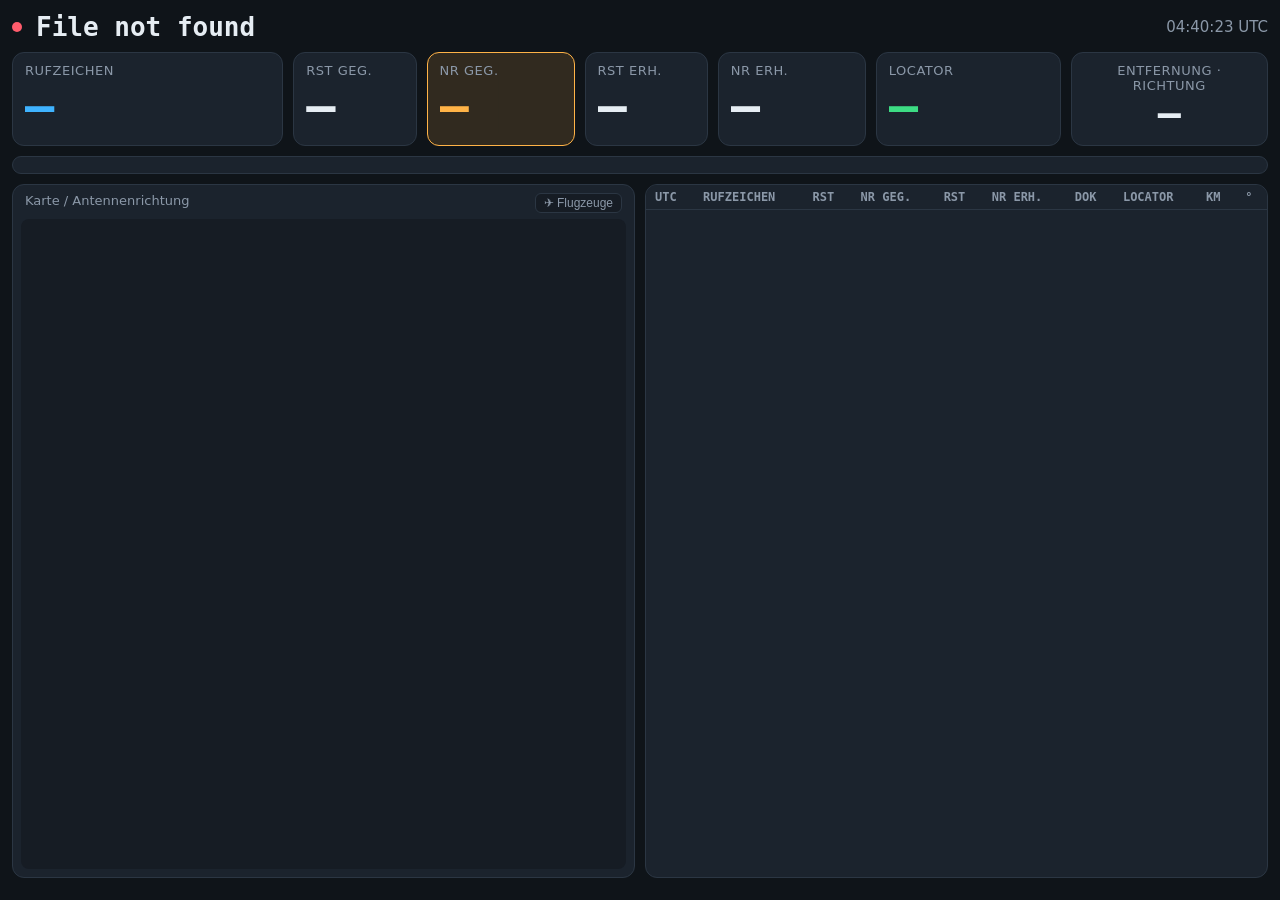
==== contestlogger/static/operator.html @ cd5b0685 "Flugzeug-Scatter wie AirScout (Kreuzungszeit, Höhenreserve, Profil), Rufzeichen je Großfeld, Betreue" ====
<!doctype html>
<html lang="de">
<head>
<meta charset="utf-8">
<title>Operator – ContestLogger</title>
<meta name="viewport" content="width=device-width, initial-scale=1">
<link rel="stylesheet" href="/static/vendor/leaflet.css">
<style>
  :root { --bg:#0f1419; --bg2:#161c24; --card:#1b232d; --line:#2b3643; --text:#e6edf3; --muted:#8b98a8; --accent:#3fb3ff; --ok:#3ddc84; --warn:#ffb347; --bad:#ff5c6c; --mono:"JetBrains Mono","Cascadia Code",Consolas,monospace; --sans:system-ui,Segoe UI,Roboto,sans-serif; }
  * { box-sizing: border-box; }
  html, body { margin:0; min-height:100%; background:var(--bg); color:var(--text); font-family:var(--sans); }
  html { height:100%; } body { height:100%; overflow:auto; }
  body { display:flex; flex-direction:column; padding:12px; gap:10px; }
  header { display:flex; align-items:center; gap:14px; flex-wrap:wrap; }
  header .st { font:700 26px var(--mono); }
  header .meta { color:var(--muted); font-size:15px; }
  header .dot { width:10px; height:10px; border-radius:50%; background:var(--bad); display:inline-block; }
  header .dot.on { background:var(--ok); }
  .note { background:rgba(255,179,71,.14); border:1px solid var(--warn); border-radius:12px; padding:12px 16px; font-size:clamp(20px, 3vw, 34px); font-weight:700; min-height:1.4em; }
  .note:empty { display:none; }
  /* neuer Hinweis: kurz blinken, damit der Operator ihn bemerkt */
  @keyframes noteblink { 0%, 100% { background:rgba(255,179,71,.14); color:var(--text); } 50% { background:var(--warn); color:#000; } }
  .note.blink { animation: noteblink .5s ease-in-out 5; }
  .dupe { background:rgba(255,92,108,.18); border:2px solid var(--bad); border-radius:12px; padding:10px 16px; font-size:clamp(18px, 2.6vw, 30px); font-weight:800; color:#ffb3ba; }
  .dupe.hidden { display:none; }
  /* Reihenfolge wie im Logger: Rufzeichen · RST geg. · Nr geg. · RST erh. · Nr erh. · Locator · km/° */
  .tiles { display:grid; grid-template-columns: 2.2fr 1fr 1.2fr 1fr 1.2fr 1.5fr 1.6fr; gap:10px; }
  .tile { background:var(--card); border:1px solid var(--line); border-radius:12px; padding:10px 12px; min-width:0; }
  .tile span { display:block; color:var(--muted); font-size:13px; letter-spacing:.04em; text-transform:uppercase; }
  .tile b { display:block; font:700 clamp(26px, 3.8vw, 58px)/1.15 var(--mono); white-space:nowrap; overflow:hidden; text-overflow:ellipsis; }
  .tile.call b { color:var(--accent); }
  .tile.serial { background:rgba(255,179,71,.14); border-color:var(--warn); }
  .tile.serial b { color:var(--warn); }
  .tile.loc b { color:var(--ok); }
  .tile.geo { text-align:center; display:flex; flex-direction:column; justify-content:center; }
  .tiles.x-dok .tile.serial, .tiles.x-dok .tile.nr { display:none; }
  .tiles.x-dok { grid-template-columns: 2.2fr 1fr 1fr 1.2fr 1.5fr 1.6fr; }
  .tiles.x-serial_dok { grid-template-columns: 2fr .9fr 1.1fr .9fr 1.1fr 1.1fr 1.4fr 1.5fr; }
  .tile.hidden { display:none; }
  .x-dok th.col-nr, .x-dok td.col-nr { display:none; }
  .tile.geo b { font-size:clamp(24px, 3vw, 44px); white-space:normal; line-height:1.1; }
  .tile.geo b small { display:block; font-size:.6em; color:var(--muted); font-weight:600; }
  .cmt { color:var(--muted); font-size:16px; min-height:1.3em; }
  .cmt:empty { display:none; }
  /* Statistikzeile wie im Logger */
  .statline { display:flex; flex-wrap:wrap; gap:6px 22px; align-items:baseline; padding:8px 14px; background:var(--card); border:1px solid var(--line); border-radius:10px; font-size:14px; color:var(--muted); }
  .statline .st b { font-family:var(--mono); font-size:20px; color:var(--text); margin-right:5px; }
  .statline .st.odx b { color:var(--accent); }
  .main { flex:1; min-height:0; display:grid; grid-template-columns: minmax(0, 1fr) minmax(0, 1fr); grid-template-rows: minmax(0, 1fr); gap:10px; }
  .mapcard { background:var(--card); border:1px solid var(--line); border-radius:12px; padding:8px; display:flex; flex-direction:column; min-height:0; }
  .mapcard .mh { display:flex; justify-content:space-between; color:var(--muted); font-size:13px; padding:0 4px 6px; }
  #map { flex:1; min-height:200px; border-radius:8px; background:var(--bg2); position:relative; z-index:0; isolation:isolate; overflow:hidden; }
  .arrow-icon { font-size:26px; color:#ff5c6c; text-shadow:0 0 4px #000; line-height:1; }
  .plane-icon { line-height:1; text-shadow:0 0 3px #000; }
  .plane-tip { font-size:12px; line-height:1.4; max-width:360px; white-space:normal; }
  .plist .soon { color:#ffe066; }
  .pbtn { background:var(--bg2); color:var(--muted); border:1px solid var(--line); border-radius:6px; padding:2px 8px; font-size:12px; cursor:pointer; margin-left:8px; }
  .pbtn.active { color:var(--warn); border-color:var(--warn); }
  .plist { display:flex; flex-wrap:wrap; gap:4px 10px; font:13px var(--mono); color:var(--muted); padding:4px 4px 0; min-height:0; }
  .plist:empty { display:none; }
  .plist .hot { color:var(--warn); font-weight:700; }
  .map-label { background:var(--card); color:var(--text); border:1px solid var(--line); border-radius:6px; padding:2px 6px; font-family:var(--mono); font-size:13px; white-space:nowrap; }
  .list { min-height:0; background:var(--card); border:1px solid var(--line); border-radius:12px; overflow:auto; }
  table { width:100%; border-collapse:collapse; font:16px var(--mono); }
  th, td { padding:5px 9px; text-align:left; border-bottom:1px solid var(--line); white-space:nowrap; }
  th { color:var(--muted); font-weight:600; font-size:12px; text-transform:uppercase; position:sticky; top:0; background:var(--card); }
  td.num { text-align:right; }
  tr.new td { background:rgba(61,220,132,.16); }
  tr.dupe td { color:var(--muted); text-decoration:line-through; }
  footer { color:var(--muted); font-size:12px; display:flex; gap:12px; }
  @media (max-width: 1100px) { .tiles { grid-template-columns: repeat(4, 1fr); } .tile.call { grid-column: span 4; } .tile.loc, .tile.geo { grid-column: span 2; } .main { grid-template-columns: 1fr; grid-template-rows: minmax(200px, 3fr) minmax(140px, 2fr); } #map { min-height:160px; } }
</style>
</head>
<body>
<header>
  <span class="dot" id="conn" title="Verbindung"></span>
  <span class="st" id="station">–</span>
  <span class="meta" id="meta"></span>
  <span class="meta" id="rig"></span>
  <span style="flex:1"></span>
  <span class="meta" id="clock"></span>
</header>
<div class="note" id="note"></div>
<div class="dupe hidden" id="dupe"></div>
<div class="tiles">
  <div class="tile call"><span>Rufzeichen</span><b id="t-call">–</b></div>
  <div class="tile"><span>RST geg.</span><b id="t-rs">–</b></div>
  <div class="tile serial"><span>Nr geg.</span><b id="t-serial">–</b></div>
  <div class="tile"><span>RST erh.</span><b id="t-rr">–</b></div>
  <div class="tile nr"><span>Nr erh.</span><b id="t-nr">–</b></div>
  <div class="tile dok hidden"><span>DOK erh.</span><b id="t-dok">–</b></div>
  <div class="tile loc"><span>Locator</span><b id="t-loc">–</b></div>
  <div class="tile geo"><span>Entfernung · Richtung</span><b id="t-geo">–</b></div>
</div>
<div class="cmt" id="cmt"></div>
<div class="statline" id="stats"></div>
<div class="main">
  <div class="mapcard"><div class="mh"><span>Karte / Antennenrichtung</span><span id="map-info"></span><button type="button" id="btn-planes" class="pbtn" title="Flugzeuge (ADS-B) einblenden">✈ Flugzeuge</button></div><div id="map"></div><div id="plane-list" class="plist"></div></div>
  <div class="list">
    <table><thead><tr><th>UTC</th><th>Rufzeichen</th><th>RST</th><th class="col-nr">Nr geg.</th><th>RST</th><th class="col-nr">Nr erh.</th><th>DOK</th><th>Locator</th><th>km</th><th>°</th></tr></thead><tbody id="qsos"></tbody></table>
  </div>
</div>
<footer><span id="by"></span><span style="flex:1"></span><span id="ver"></span></footer>
<script src="/static/vendor/leaflet.js"></script>
<script>
(() => {
  const $ = (s) => document.querySelector(s);
  const sid = Number(new URLSearchParams(location.search).get("station")) || 0;
  const pad3 = (n) => String(n ?? "").padStart(3, "0");
  const fmtTime = (ts) => ts ? ts.slice(11, 16) : "";
  let station = null, qsos = [], lastIds = new Set(), ws, info = {};

  async function GET(u) { const r = await fetch(u); if (!r.ok) throw new Error(r.statusText); return r.json(); }
  function tick() { $("#clock").textContent = new Date().toISOString().slice(11, 19) + " UTC"; }
  setInterval(tick, 1000); tick();

  // ---------------------------------------------------------------- Karte (wie im Logger)
  function locToLatLon(loc) {
    loc = (loc || "").toUpperCase();
    if (!/^[A-R]{2}[0-9]{2}([A-X]{2})?$/.test(loc)) return null;
    let lon = (loc.charCodeAt(0) - 65) * 20 - 180 + Number(loc[2]) * 2;
    let lat = (loc.charCodeAt(1) - 65) * 10 - 90 + Number(loc[3]);
    if (loc.length >= 6) { lon += (loc.charCodeAt(4) - 65) * (2 / 24) + 1 / 24; lat += (loc.charCodeAt(5) - 65) * (1 / 24) + 1 / 48; }
    else { lon += 1; lat += 0.5; }
    return [lat, lon];
  }
  function geodesic(a, b, n = 48) {
    const r = Math.PI / 180, [lat1, lon1] = [a[0] * r, a[1] * r], [lat2, lon2] = [b[0] * r, b[1] * r];
    const d = 2 * Math.asin(Math.sqrt(Math.sin((lat2 - lat1) / 2) ** 2 + Math.cos(lat1) * Math.cos(lat2) * Math.sin((lon2 - lon1) / 2) ** 2));
    if (d < 1e-9) return [a, b];
    const pts = [];
    for (let i = 0; i <= n; i++) {
      const f = i / n, A = Math.sin((1 - f) * d) / Math.sin(d), B = Math.sin(f * d) / Math.sin(d);
      const x = A * Math.cos(lat1) * Math.cos(lon1) + B * Math.cos(lat2) * Math.cos(lon2);
      const y = A * Math.cos(lat1) * Math.sin(lon1) + B * Math.cos(lat2) * Math.sin(lon2);
      const z = A * Math.sin(lat1) + B * Math.sin(lat2);
      pts.push([Math.atan2(z, Math.sqrt(x * x + y * y)) / r, Math.atan2(y, x) / r]);
    }
    return pts;
  }
  let M = null;
  function makeMap() {
    if (M || typeof L === "undefined") return M;
    const map = L.map("map", { zoomControl: true, attributionControl: true }).setView([51, 10], 5);
    L.tileLayer(info.tile_url || "https://tile.openstreetmap.org/{z}/{x}/{y}.png", { maxZoom: 18, attribution: "© OpenStreetMap" }).addTo(map);
    M = { map, layer: L.layerGroup().addTo(map), dots: L.layerGroup().addTo(map), planes: L.layerGroup().addTo(map), zone: L.layerGroup().addTo(map) };
    // Kacheln füllen die Karte erst, wenn Leaflet die endgültige Größe kennt (Layout/Fonts kommen später)
    [100, 600, 2000].forEach((ms) => setTimeout(() => map.invalidateSize(), ms));
    if (window.ResizeObserver) new ResizeObserver(() => map.invalidateSize()).observe(document.getElementById("map"));
    return M;
  }
  function drawDots() {
    const m = makeMap(); if (!m) return;
    m.dots.clearLayers();
    for (const q of qsos) { const p = locToLatLon(q.locator); if (!p || q.dupe) continue; L.circleMarker(p, { radius: 3, color: "#3ddc84", fillOpacity: .8, weight: 1 }).bindTooltip(`${q.call} ${q.locator} · ${q.km} km`).addTo(m.dots); }
  }
  function drawBearing(loc, label) {
    const m = makeMap(); if (!m || !station) return;
    m.layer.clearLayers();
    const a = locToLatLon(station.locator); if (!a) return;
    L.circleMarker(a, { radius: 6, color: "#3fb3ff", fillColor: "#3fb3ff", fillOpacity: 1 }).bindTooltip(`Eigene Station ${station.locator}`).addTo(m.layer);
    const b = locToLatLon(loc);
    if (!b) { m.map.setView(a, 7); $("#map-info").textContent = `${station.locator} · ${qsos.filter((q) => !q.dupe).length} QSOs`; return; }
    const sz = loc.length >= 6 ? [1 / 24, 2 / 24] : [1, 2];
    L.rectangle([[b[0] - sz[0] / 2, b[1] - sz[1] / 2], [b[0] + sz[0] / 2, b[1] + sz[1] / 2]], { color: "#ff5c6c", weight: 1, fillOpacity: .25 }).addTo(m.layer);
    const pts = geodesic(a, b);
    L.polyline(pts, { color: "#ff5c6c", weight: 3, opacity: .9 }).addTo(m.layer);
    const p1 = pts[pts.length - 2], p2 = pts[pts.length - 1];
    const ang = Math.atan2((p2[1] - p1[1]) * Math.cos(p2[0] * Math.PI / 180), p2[0] - p1[0]) * 180 / Math.PI;
    L.marker(b, { icon: L.divIcon({ className: "arrow-icon", html: `<div style="transform:rotate(${ang - 90}deg)">➤</div>`, iconSize: [26, 26], iconAnchor: [13, 13] }), interactive: false }).addTo(m.layer);
    if (label) L.marker(b, { icon: L.divIcon({ className: "map-label", html: label, iconAnchor: [-10, -10] }), interactive: false }).addTo(m.layer);
    m.map.fitBounds(L.latLngBounds(pts), { padding: [30, 30], maxZoom: 9 });
    $("#map-info").textContent = label || loc;
  }

  // ---------------------------------------------------------------- Daten
  async function loadStation() {
    info = await GET("/api/info").catch(() => ({}));
    const contests = await GET("/api/contests");
    for (const c of contests) for (const s of c.stations) if (s.id === sid) { station = s; station.contest = c.name; station.exchange = c.exchange || "serial"; }
    if (!station) { $("#station").textContent = "Station nicht gefunden"; return; }
    const tiles = document.querySelector(".tiles"); tiles.classList.remove("x-serial", "x-dok", "x-serial_dok"); tiles.classList.add("x-" + station.exchange);
    document.body.classList.toggle("x-dok", station.exchange === "dok");
    document.querySelector(".tile.dok").classList.toggle("hidden", !station.exchange.includes("dok"));
    $("#station").textContent = `${station.call} · ${station.band}`;
    $("#meta").textContent = `${station.locator} · ${station.mode} · ${station.contest}`;
    document.title = `Operator ${station.call} ${station.band} – ContestLogger`;
    $("#t-serial").textContent = pad3(station.serial_next);
    $("#ver").textContent = "ContestLogger " + (info.version || "");
    try { showRig(await GET(`/api/stations/${sid}/rig`)); } catch (_) { /* */ }
    try { $("#note").textContent = (await GET(`/api/stations/${sid}/opnote`)).text || ""; } catch (_) { /* */ }
  }
  function showRig(r) { $("#rig").textContent = r && r.freq ? `📻 ${r.freq} MHz ${r.mode || ""}` : ""; }
  function renderStats() {
    const valid = qsos.filter((q) => !q.dupe);
    const pts = valid.reduce((a, q) => a + (q.points || 0), 0);
    const squares = new Set(valid.map((q) => q.square).filter(Boolean)).size;
    const odx = valid.reduce((a, q) => (q.km > (a?.km || 0) ? q : a), null);
    const hourAgo = Date.now() - 3600e3;
    const rate = qsos.filter((q) => Date.parse(q.ts_utc) > hourAgo).length;
    const k = (v, l, cls = "") => `<span class="st ${cls}"><b>${v}</b>${l}</span>`;
    $("#stats").innerHTML = k(valid.length, "QSOs") + k(pts.toLocaleString("de"), "Punkte") + k(squares, "Großfelder") + k(valid.length ? Math.round(pts / valid.length) : 0, "Ø km")
      + k(rate, "QSOs / letzte h") + k(qsos.length - valid.length, "Dupes") + k(odx ? `${odx.call} ${odx.km} km` : "–", "ODX", "odx");
  }
  async function loadQsos(flash) {
    qsos = await GET(`/api/stations/${sid}/qsos`);
    const tb = $("#qsos"); tb.innerHTML = "";
    for (const q of qsos.slice(-60).reverse()) {
      const tr = document.createElement("tr");
      if (flash && !lastIds.has(q.id)) tr.className = "new";
      if (q.dupe) tr.className += " dupe";
      tr.innerHTML = `<td>${fmtTime(q.ts_utc)}</td><td><b>${q.call}</b></td><td>${q.rst_sent || ""}</td><td class="num col-nr">${pad3(q.serial_sent)}</td><td>${q.rst_rcvd || ""}</td><td class="num col-nr">${pad3(q.serial_rcvd)}</td><td>${q.exch_rcvd || ""}</td><td>${q.locator}</td><td class="num">${q.km ?? ""}</td><td class="num">${q.bearing ?? ""}</td>`;
      tb.append(tr);
    }
    lastIds = new Set(qsos.map((q) => q.id));
    renderStats(); drawDots();
    if ($("#t-call").textContent === "–") { const next = Math.max(...qsos.map((q) => q.serial_sent || 0), 0) + 1; $("#t-serial").textContent = pad3(Math.max(next, station?.serial_next || 1)); drawBearing("", ""); }
  }
  function showTyping(d, by) {
    $("#t-call").textContent = d.call || "–";
    $("#t-serial").textContent = d.serial || $("#t-serial").textContent;
    $("#t-nr").textContent = d.nr || "–";
    $("#t-dok").textContent = d.dok || "–";
    $("#t-rs").textContent = d.rs || "–";
    $("#t-rr").textContent = d.rr || "–";
    $("#t-loc").textContent = d.loc || "–";
    const geo = (d.geo && !d.geo.startsWith("—")) ? d.geo : "";
    const gm = geo.match(/^(\d+)\s*km\s*·\s*(\d+)°/);
    $("#t-geo").innerHTML = gm ? `${gm[1]} km<small>Richtung ${gm[2]}°</small>` : "–";
    $("#cmt").textContent = d.cmt ? `Kommentar: ${d.cmt}` : "";
    const dupe = $("#dupe");
    if (d.dupe) { dupe.textContent = d.dupe.replace(/\s*–\s*DUPE!?$/, "").replace(/^⚠\s*/, "⚠ "); dupe.classList.remove("hidden"); } else dupe.classList.add("hidden");
    $("#by").textContent = by ? `Logger: ${by}${d.editing ? " (bearbeitet ein QSO)" : ""}` : "";
    drawBearing((d.loc || "").toUpperCase(), locToLatLon(d.loc) ? `${d.call || d.loc} · ${geo}` : "");
    const nl = locToLatLon(d.loc) ? (d.loc || "").toUpperCase() : ""; if (nl !== curLoc) { curLoc = nl; if (planesOn) refreshPlanes(); }
  }
  function connect() {
    ws = new WebSocket(`${location.protocol === "https:" ? "wss" : "ws"}://${location.host}/ws?nick=${encodeURIComponent("Operator")}`);
    ws.onopen = () => { $("#conn").classList.add("on"); ws.send(JSON.stringify({ type: "status", station_id: sid })); };
    ws.onclose = () => { $("#conn").classList.remove("on"); setTimeout(connect, 2000); };
    ws.onmessage = (ev) => {
      const m = JSON.parse(ev.data);
      if (m.station_id !== undefined && m.station_id !== null && m.station_id !== sid && m.type !== "update") return;
      if (m.type === "typing") showTyping(m.data || {}, m.by);
      else if (m.type === "opnote") { const n = $("#note"); n.textContent = m.text || ""; n.classList.remove("blink"); if (m.text) { void n.offsetWidth; n.classList.add("blink"); setTimeout(() => n.classList.remove("blink"), 3000); } }
      else if (m.type === "rig") showRig(m);
      else if (m.type === "update" && (m.scope === "qsos" ? m.station_id === sid : m.scope === "contests")) loadStation().then(() => loadQsos(true));
    };
  }
  // Flugzeug-Scatter-Ebene (gleiche Auswertung wie im Logger)
  let planesOn = localStorage.getItem("cl.planes.op") === "1", planeTimer = null, curLoc = "";
  async function refreshPlanes() {
    clearTimeout(planeTimer); if (!planesOn || !station) return;
    try {
      const r = await GET(`/api/aircraft?my=${station.locator}&loc=${curLoc}`);
      const m = makeMap(); m.planes.clearLayers(); m.zone.clearLayers();
      if (r.zone) L.polyline([r.zone.from, r.zone.to], { color: "#3ddc84", weight: 9, opacity: .45 }).addTo(m.zone);
      const COL = { hot: "#ffb347", soon: "#ffe066", visible: "#9fd3ff", far: "#6b7785", low: "#8b5a5a" }, SZ = { heavy: "schwer", large: "groß", medium: "mittel", light: "leicht" };
      const km1 = (m) => (m / 1000).toLocaleString("de", { maximumFractionDigits: 1 });
      const tip = (p) => [`<b>${p.flight || p.hex}${p.type ? " · " + p.type : ""}${p.size ? " (" + SZ[p.size] + ")" : ""}</b>`,
        `FL${p.fl} = ${km1(p.alt_m)} km · ${p.gs_kmh} km/h · Kurs ${Math.round(p.track)}°`,
        `Mindesthöhe ${km1(p.req_m)} km → <b style="color:${p.margin_m > 0 ? "#3ddc84" : "#ff6b6b"}">${p.margin_m > 0 ? "+" : ""}${km1(p.margin_m)} km</b> Reserve · ${Math.abs(p.xt_km)} km vom Pfad · Elevation ${p.elev1}° / ${p.elev2}°`,
        p.cross && p.cross.on_path ? `<b>kreuzt in ${p.eta_min != null ? Math.round(p.eta_min) : "> 60"} min</b> um ${p.cross.utc} UTC bei km ${p.cross.km}${p.cross.in_zone ? " ✓ Zone" : ""}${p.cross.margin_m != null ? ` · dort ${p.cross.margin_m > 0 ? "+" : ""}${km1(p.cross.margin_m)} km` : ""}` : ""].filter(Boolean).join("<br>");
      for (const p of r.planes) { const st = p.status || "far"; const big = st === "hot" || p.size === "heavy"; L.marker([p.lat, p.lon], { icon: L.divIcon({ className: "plane-icon", html: `<div style="transform:rotate(${(p.track || 0) - 45}deg);color:${COL[st]};font-size:${big ? 22 : 16}px">✈</div>`, iconSize: [24, 24], iconAnchor: [12, 12] }) }).bindTooltip(tip(p), { className: "plane-tip", direction: "top", offset: [0, -10] }).addTo(m.planes); }
      const box = $("#plane-list"); box.innerHTML = "";
      for (const p of r.planes.filter((p) => p.status === "hot").slice(0, 5)) { const s = document.createElement("span"); s.className = "hot"; s.textContent = `✈ ${p.flight || p.hex} ${p.type} FL${p.fl} · ${Math.abs(p.xt_km)} km vom Pfad · +${km1(p.margin_m)} km`; s.title = tip(p).replace(/<[^>]+>/g, ""); box.append(s); }
      for (const p of r.planes.filter((p) => p.status === "soon").slice(0, 3)) { const s = document.createElement("span"); s.className = "soon"; s.textContent = `${p.flight || p.hex} kreuzt in ${Math.round(p.eta_min)} min bei km ${p.cross.km} (${p.cross.utc.slice(0, 5)} UTC)`; s.title = tip(p).replace(/<[^>]+>/g, ""); box.append(s); }
    } catch (e) { $("#plane-list").textContent = "✈ " + e.message; }
    planeTimer = setTimeout(refreshPlanes, 5000);
  }
  $("#btn-planes").addEventListener("click", () => { planesOn = !planesOn; localStorage.setItem("cl.planes.op", planesOn ? "1" : "0"); $("#btn-planes").classList.toggle("active", planesOn); if (planesOn) refreshPlanes(); else { clearTimeout(planeTimer); const m = makeMap(); if (m) { m.planes.clearLayers(); m.zone.clearLayers(); } $("#plane-list").innerHTML = ""; } });
  if (planesOn) $("#btn-planes").classList.add("active");
  loadStation().then(() => loadQsos(false)).then(() => { if (planesOn) refreshPlanes(); }).catch((e) => { $("#station").textContent = e.message; });
  connect();
  window.addEventListener("resize", () => M && M.map.invalidateSize());
})();
</script>
</body>
</html>
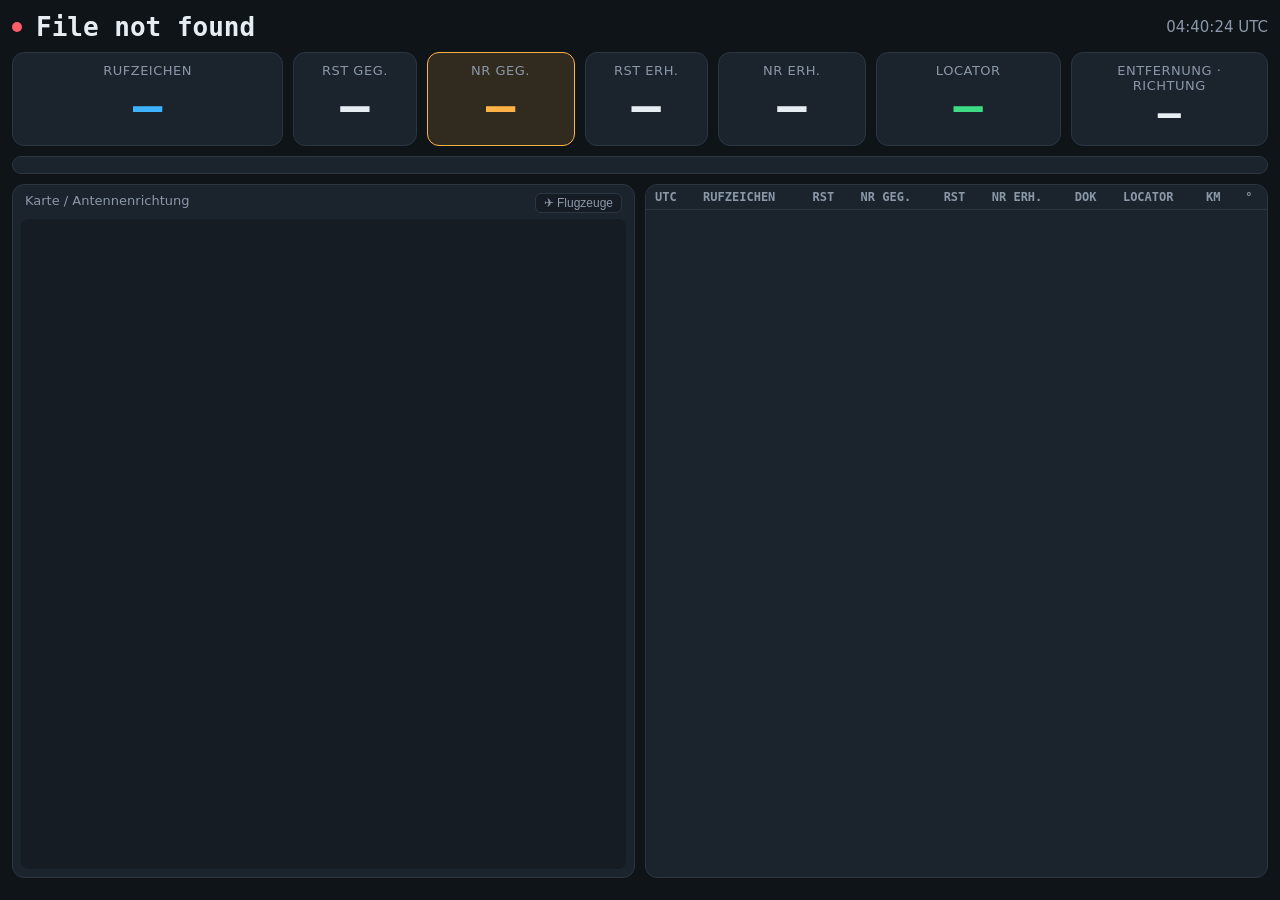
==== commit 71fa5dd8: "Karte: Pfeil trifft den Partnerpunkt, lesbares Label, größere Karte mit Flugzeugen; Tagestrenner im " ====
--- a/contestlogger/static/operator.html
+++ b/contestlogger/static/operator.html
@@ -25,7 +25,7 @@
   .dupe.hidden { display:none; }
   /* Reihenfolge wie im Logger: Rufzeichen · RST geg. · Nr geg. · RST erh. · Nr erh. · Locator · km/° */
   .tiles { display:grid; grid-template-columns: 2.2fr 1fr 1.2fr 1fr 1.2fr 1.5fr 1.6fr; gap:10px; }
-  .tile { background:var(--card); border:1px solid var(--line); border-radius:12px; padding:10px 12px; min-width:0; }
+  .tile { background:var(--card); border:1px solid var(--line); border-radius:12px; padding:10px 12px; min-width:0; text-align:center; }
   .tile span { display:block; color:var(--muted); font-size:13px; letter-spacing:.04em; text-transform:uppercase; }
   .tile b { display:block; font:700 clamp(26px, 3.8vw, 58px)/1.15 var(--mono); white-space:nowrap; overflow:hidden; text-overflow:ellipsis; }
   .tile.call b { color:var(--accent); }
@@ -58,8 +58,11 @@
   .pbtn.active { color:var(--warn); border-color:var(--warn); }
   .plist { display:flex; flex-wrap:wrap; gap:4px 10px; font:13px var(--mono); color:var(--muted); padding:4px 4px 0; min-height:0; }
   .plist:empty { display:none; }
+  .plist .pl { cursor:pointer; } .plist .pl:hover { text-decoration:underline; }
   .plist .hot { color:var(--warn); font-weight:700; }
-  .map-label { background:var(--card); color:var(--text); border:1px solid var(--line); border-radius:6px; padding:2px 6px; font-family:var(--mono); font-size:13px; white-space:nowrap; }
+  .map-label { background:rgba(18,22,28,.88); color:#fff; border:1px solid rgba(255,255,255,.25); border-radius:6px; padding:3px 7px; font-family:var(--mono); font-size:13px; white-space:nowrap; line-height:1.2; width:auto !important; height:auto !important; }
+  .leaflet-div-icon { background:transparent; border:none; }
+  .arrow-icon { background:transparent; border:none; filter:drop-shadow(0 0 3px rgba(0,0,0,.8)); }
   .list { min-height:0; background:var(--card); border:1px solid var(--line); border-radius:12px; overflow:auto; }
   table { width:100%; border-collapse:collapse; font:16px var(--mono); }
   th, td { padding:5px 9px; text-align:left; border-bottom:1px solid var(--line); white-space:nowrap; }
@@ -167,8 +170,9 @@
     L.polyline(pts, { color: "#ff5c6c", weight: 3, opacity: .9 }).addTo(m.layer);
     const p1 = pts[pts.length - 2], p2 = pts[pts.length - 1];
     const ang = Math.atan2((p2[1] - p1[1]) * Math.cos(p2[0] * Math.PI / 180), p2[0] - p1[0]) * 180 / Math.PI;
-    L.marker(b, { icon: L.divIcon({ className: "arrow-icon", html: `<div style="transform:rotate(${ang - 90}deg)">➤</div>`, iconSize: [26, 26], iconAnchor: [13, 13] }), interactive: false }).addTo(m.layer);
-    if (label) L.marker(b, { icon: L.divIcon({ className: "map-label", html: label, iconAnchor: [-10, -10] }), interactive: false }).addTo(m.layer);
+    // Pfeilspitze: Spitze liegt genau auf dem Partnerpunkt, Körper zeigt entlang der Linie zurück
+    L.marker(b, { icon: L.divIcon({ className: "arrow-icon", html: `<svg viewBox="0 0 32 32" width="32" height="32" style="transform:rotate(${ang}deg)"><path d="M16 16 L25 31 L16 25 L7 31 Z" fill="#ff5c6c" stroke="#000" stroke-width="1"/></svg>`, iconSize: [32, 32], iconAnchor: [16, 16] }), interactive: false }).addTo(m.layer);
+    if (label) L.marker(b, { icon: L.divIcon({ className: "map-label", html: label, iconAnchor: [-18, 11] }), interactive: false }).addTo(m.layer);
     m.map.fitBounds(L.latLngBounds(pts), { padding: [30, 30], maxZoom: 9 });
     $("#map-info").textContent = label || loc;
   }
@@ -261,10 +265,12 @@
         `FL${p.fl} = ${km1(p.alt_m)} km · ${p.gs_kmh} km/h · Kurs ${Math.round(p.track)}°`,
         `Mindesthöhe ${km1(p.req_m)} km → <b style="color:${p.margin_m > 0 ? "#3ddc84" : "#ff6b6b"}">${p.margin_m > 0 ? "+" : ""}${km1(p.margin_m)} km</b> Reserve · ${Math.abs(p.xt_km)} km vom Pfad · Elevation ${p.elev1}° / ${p.elev2}°`,
         p.cross && p.cross.on_path ? `<b>kreuzt in ${p.eta_min != null ? Math.round(p.eta_min) : "> 60"} min</b> um ${p.cross.utc} UTC bei km ${p.cross.km}${p.cross.in_zone ? " ✓ Zone" : ""}${p.cross.margin_m != null ? ` · dort ${p.cross.margin_m > 0 ? "+" : ""}${km1(p.cross.margin_m)} km` : ""}` : ""].filter(Boolean).join("<br>");
-      for (const p of r.planes) { const st = p.status || "far"; const big = st === "hot" || p.size === "heavy"; L.marker([p.lat, p.lon], { icon: L.divIcon({ className: "plane-icon", html: `<div style="transform:rotate(${(p.track || 0) - 45}deg);color:${COL[st]};font-size:${big ? 22 : 16}px">✈</div>`, iconSize: [24, 24], iconAnchor: [12, 12] }) }).bindTooltip(tip(p), { className: "plane-tip", direction: "top", offset: [0, -10] }).addTo(m.planes); }
+      const markers = {};
+      for (const p of r.planes) { const st = p.status || "far"; const big = st === "hot" || p.size === "heavy"; markers[p.hex] = L.marker([p.lat, p.lon], { icon: L.divIcon({ className: "plane-icon", html: `<div style="transform:rotate(${(p.track || 0) - 45}deg);color:${COL[st]};font-size:${big ? 22 : 16}px">✈</div>`, iconSize: [24, 24], iconAnchor: [12, 12] }) }).bindTooltip(tip(p), { className: "plane-tip", direction: "top", offset: [0, -10] }).addTo(m.planes); }
       const box = $("#plane-list"); box.innerHTML = "";
-      for (const p of r.planes.filter((p) => p.status === "hot").slice(0, 5)) { const s = document.createElement("span"); s.className = "hot"; s.textContent = `✈ ${p.flight || p.hex} ${p.type} FL${p.fl} · ${Math.abs(p.xt_km)} km vom Pfad · +${km1(p.margin_m)} km`; s.title = tip(p).replace(/<[^>]+>/g, ""); box.append(s); }
-      for (const p of r.planes.filter((p) => p.status === "soon").slice(0, 3)) { const s = document.createElement("span"); s.className = "soon"; s.textContent = `${p.flight || p.hex} kreuzt in ${Math.round(p.eta_min)} min bei km ${p.cross.km} (${p.cross.utc.slice(0, 5)} UTC)`; s.title = tip(p).replace(/<[^>]+>/g, ""); box.append(s); }
+      const goTo = (p) => { m.map.setView([p.lat, p.lon], Math.max(m.map.getZoom(), 8)); markers[p.hex]?.openTooltip(); };
+      for (const p of r.planes.filter((p) => p.status === "hot").slice(0, 5)) { const s = document.createElement("span"); s.className = "hot pl"; s.textContent = `✈ ${p.flight || p.hex} ${p.type} FL${p.fl} · ${Math.abs(p.xt_km)} km vom Pfad · +${km1(p.margin_m)} km`; s.title = tip(p).replace(/<[^>]+>/g, ""); s.onclick = () => goTo(p); box.append(s); }
+      for (const p of r.planes.filter((p) => p.status === "soon").slice(0, 3)) { const s = document.createElement("span"); s.className = "soon pl"; s.textContent = `${p.flight || p.hex} kreuzt in ${Math.round(p.eta_min)} min bei km ${p.cross.km} (${p.cross.utc.slice(0, 5)} UTC)`; s.title = tip(p).replace(/<[^>]+>/g, ""); s.onclick = () => goTo(p); box.append(s); }
     } catch (e) { $("#plane-list").textContent = "✈ " + e.message; }
     planeTimer = setTimeout(refreshPlanes, 5000);
   }
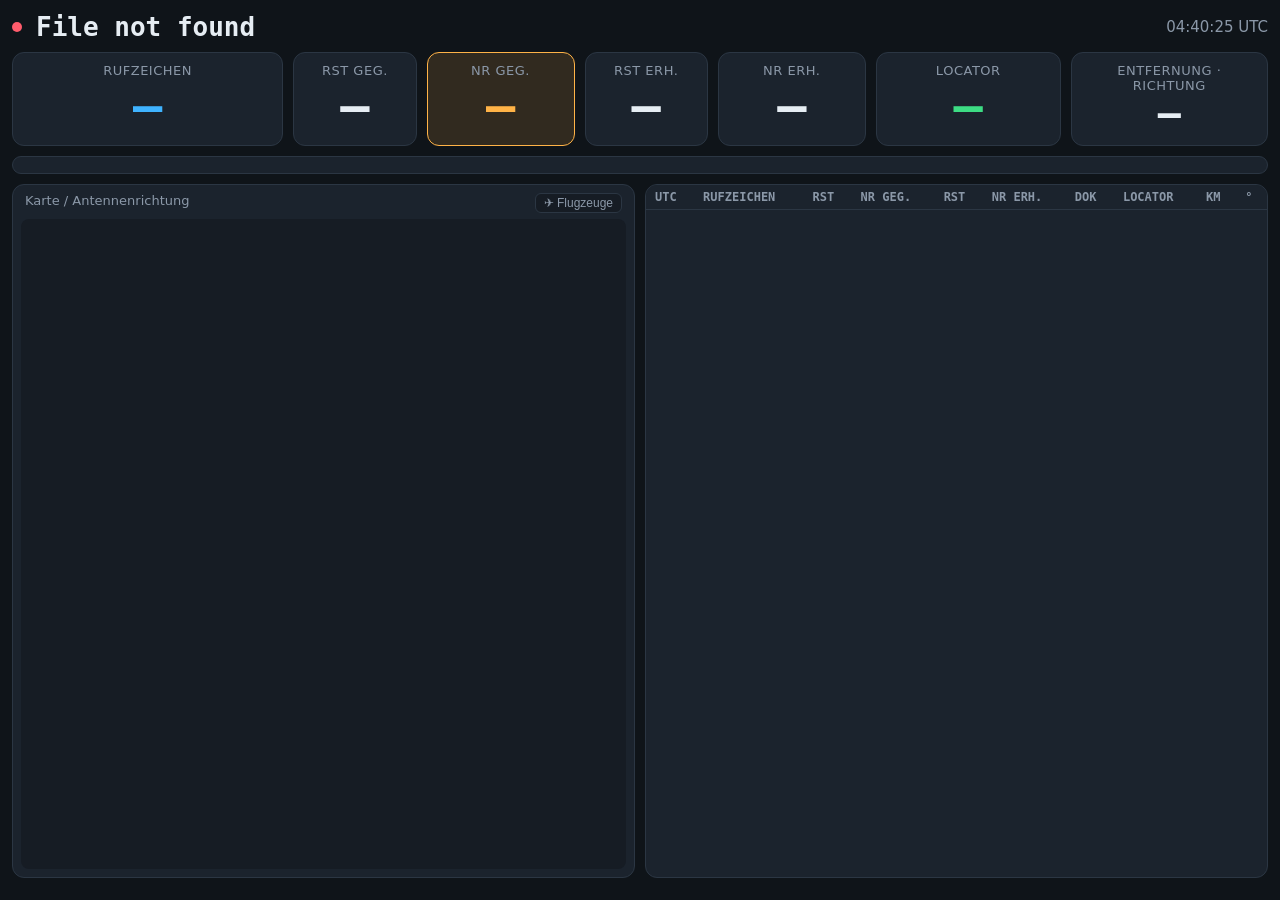
==== commit d14e772d: "Wertung je Contest mit Multiplikator, Cabrillo-Export, strengere Log-Prüfung, Offline-Kachelcache - " ====
--- a/contestlogger/static/operator.html
+++ b/contestlogger/static/operator.html
@@ -145,7 +145,7 @@
   function makeMap() {
     if (M || typeof L === "undefined") return M;
     const map = L.map("map", { zoomControl: true, attributionControl: true }).setView([51, 10], 5);
-    L.tileLayer(info.tile_url || "https://tile.openstreetmap.org/{z}/{x}/{y}.png", { maxZoom: 18, attribution: "© OpenStreetMap" }).addTo(map);
+    L.tileLayer(info.tile_cache ? `${location.origin}/tiles/{z}/{x}/{y}.png` : (info.tile_url || "https://tile.openstreetmap.org/{z}/{x}/{y}.png"), { maxZoom: 18, attribution: "© OpenStreetMap" }).addTo(map);
     M = { map, layer: L.layerGroup().addTo(map), dots: L.layerGroup().addTo(map), planes: L.layerGroup().addTo(map), zone: L.layerGroup().addTo(map) };
     // Kacheln füllen die Karte erst, wenn Leaflet die endgültige Größe kennt (Layout/Fonts kommen später)
     [100, 600, 2000].forEach((ms) => setTimeout(() => map.invalidateSize(), ms));
@@ -181,7 +181,7 @@
   async function loadStation() {
     info = await GET("/api/info").catch(() => ({}));
     const contests = await GET("/api/contests");
-    for (const c of contests) for (const s of c.stations) if (s.id === sid) { station = s; station.contest = c.name; station.exchange = c.exchange || "serial"; }
+    for (const c of contests) for (const s of c.stations) if (s.id === sid) { station = s; station.contest = c.name; station.exchange = c.exchange || "serial"; station.scoring = c.scoring || "km"; }
     if (!station) { $("#station").textContent = "Station nicht gefunden"; return; }
     const tiles = document.querySelector(".tiles"); tiles.classList.remove("x-serial", "x-dok", "x-serial_dok"); tiles.classList.add("x-" + station.exchange);
     document.body.classList.toggle("x-dok", station.exchange === "dok");
@@ -197,8 +197,10 @@
   function showRig(r) { $("#rig").textContent = r && r.freq ? `📻 ${r.freq} MHz ${r.mode || ""}` : ""; }
   function renderStats() {
     const valid = qsos.filter((q) => !q.dupe);
-    const pts = valid.reduce((a, q) => a + (q.points || 0), 0);
+    let pts = valid.reduce((a, q) => a + (q.points || 0), 0);
     const squares = new Set(valid.map((q) => q.square).filter(Boolean)).size;
+    const mm = /\*(squares|doks|squares_doks)$/.exec((station?.scoring || "km").toLowerCase());  // Multiplikator laut Contest-Wertung
+    if (mm) { const doks = new Set(valid.map((q) => q.exch_rcvd).filter(Boolean)).size; const n = (mm[1].includes("squares") ? squares : 0) + (mm[1].includes("doks") ? doks : 0); pts = pts * (n ? Math.max(1, n) : 0); }
     const odx = valid.reduce((a, q) => (q.km > (a?.km || 0) ? q : a), null);
     const hourAgo = Date.now() - 3600e3;
     const rate = qsos.filter((q) => Date.parse(q.ts_utc) > hourAgo).length;
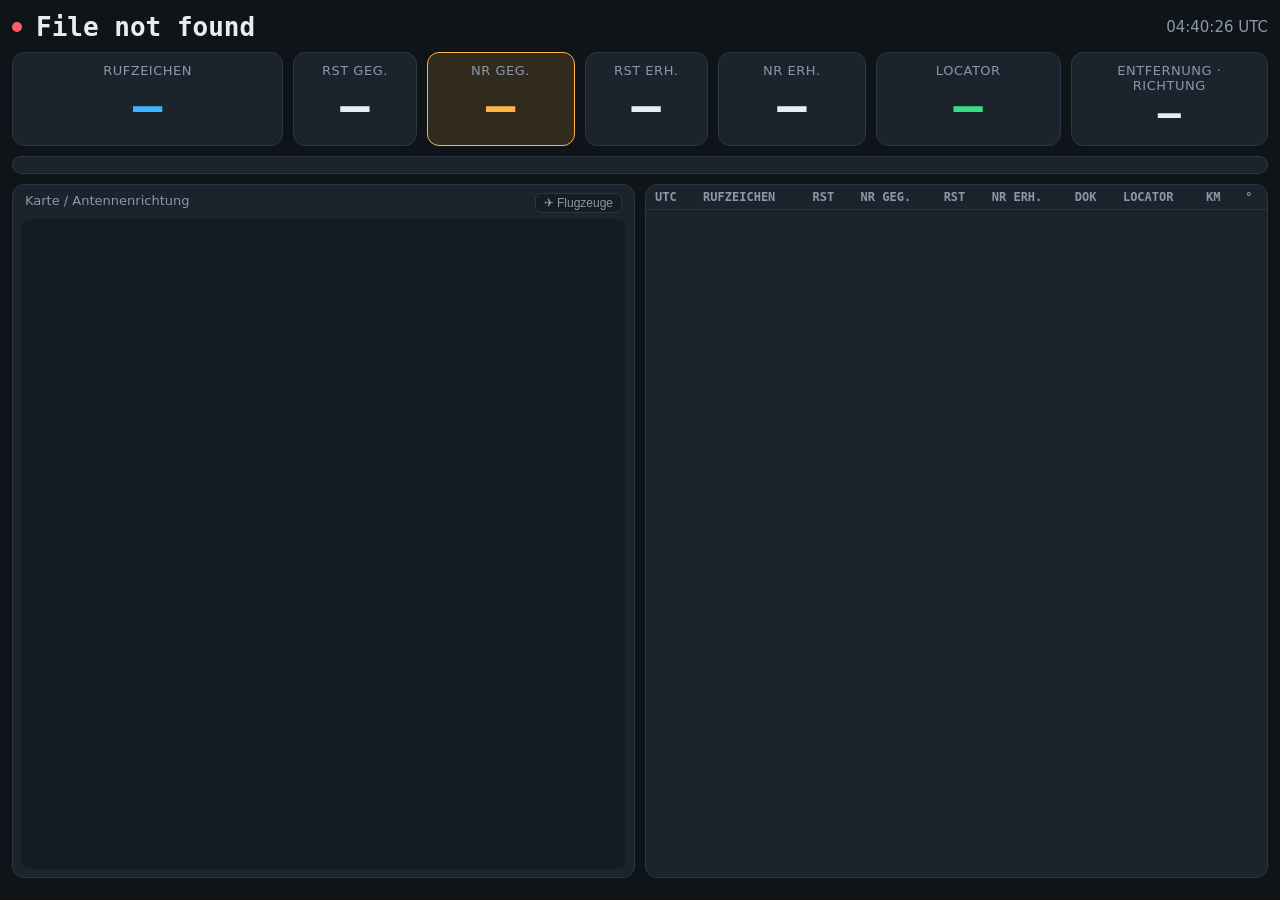
==== commit 32d3e990: "Verwaltung: Stationen im Contest-Dialog, EDI-Prüfung ohne Stationswechsel, EDI-ZIP mit Prüfübersicht" ====
--- a/contestlogger/static/operator.html
+++ b/contestlogger/static/operator.html
@@ -211,7 +211,7 @@
   async function loadQsos(flash) {
     qsos = await GET(`/api/stations/${sid}/qsos`);
     const tb = $("#qsos"); tb.innerHTML = "";
-    for (const q of qsos.slice(-60).reverse()) {
+    for (const q of qsos.slice(0, 60)) {  // Liste kommt neueste zuerst – so bleibt sie
       const tr = document.createElement("tr");
       if (flash && !lastIds.has(q.id)) tr.className = "new";
       if (q.dupe) tr.className += " dupe";
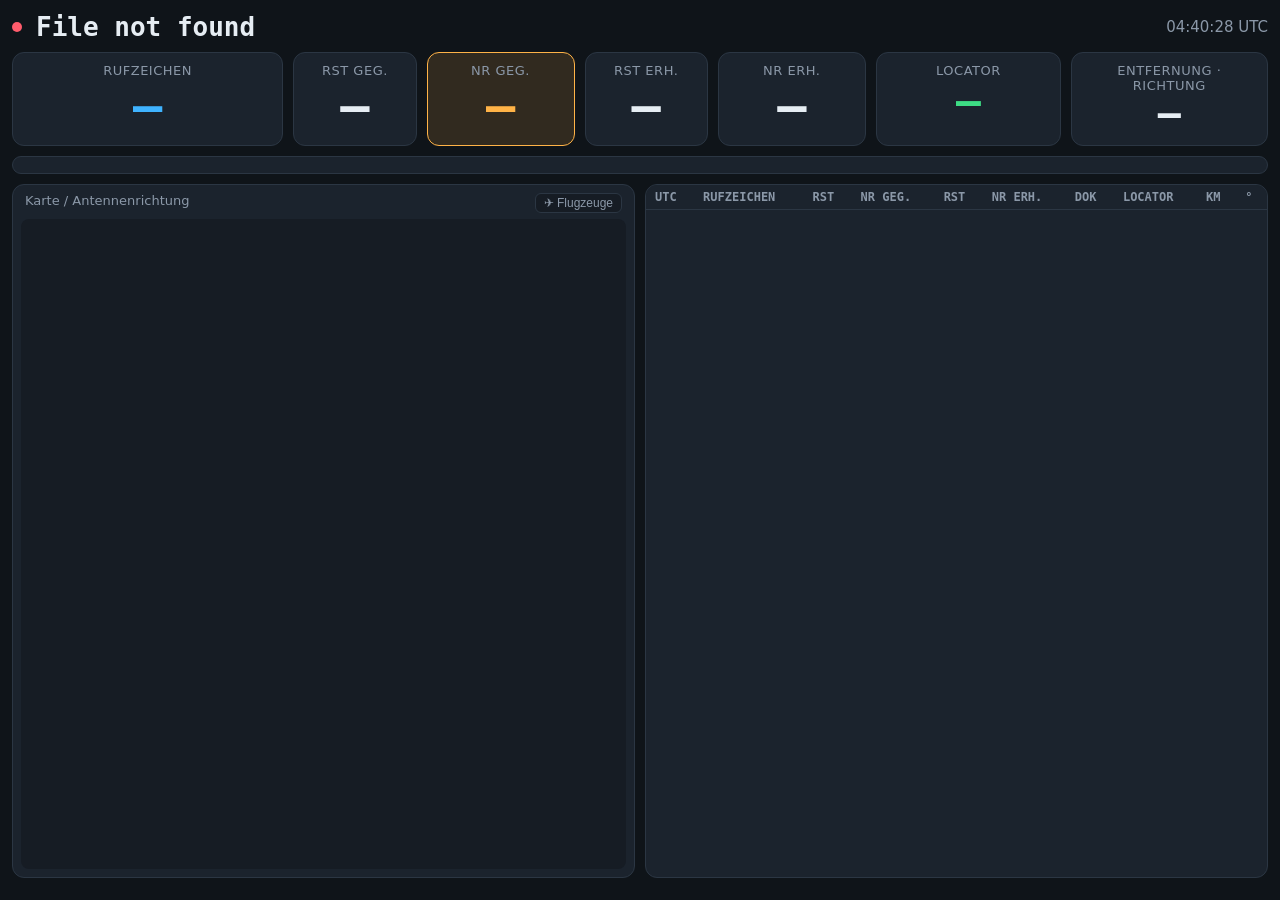
==== commit c2bcd97e: "Karte: gesperrte OSM-Kacheln nicht mehr cachen; Operator-Locator vollständig lesbar - Offline-Kachel" ====
--- a/contestlogger/static/operator.html
+++ b/contestlogger/static/operator.html
@@ -32,6 +32,8 @@
   .tile.serial { background:rgba(255,179,71,.14); border-color:var(--warn); }
   .tile.serial b { color:var(--warn); }
   .tile.loc b { color:var(--ok); }
+  /* 6-stelliger Locator soll immer ganz lesbar sein: Schrift richtet sich nach der Kachelbreite */
+  .tile.loc { container-type:inline-size; } .tile.loc b { font-size:min(clamp(26px, 3.8vw, 58px), 26cqi); }
   .tile.geo { text-align:center; display:flex; flex-direction:column; justify-content:center; }
   .tiles.x-dok .tile.serial, .tiles.x-dok .tile.nr { display:none; }
   .tiles.x-dok { grid-template-columns: 2.2fr 1fr 1fr 1.2fr 1.5fr 1.6fr; }
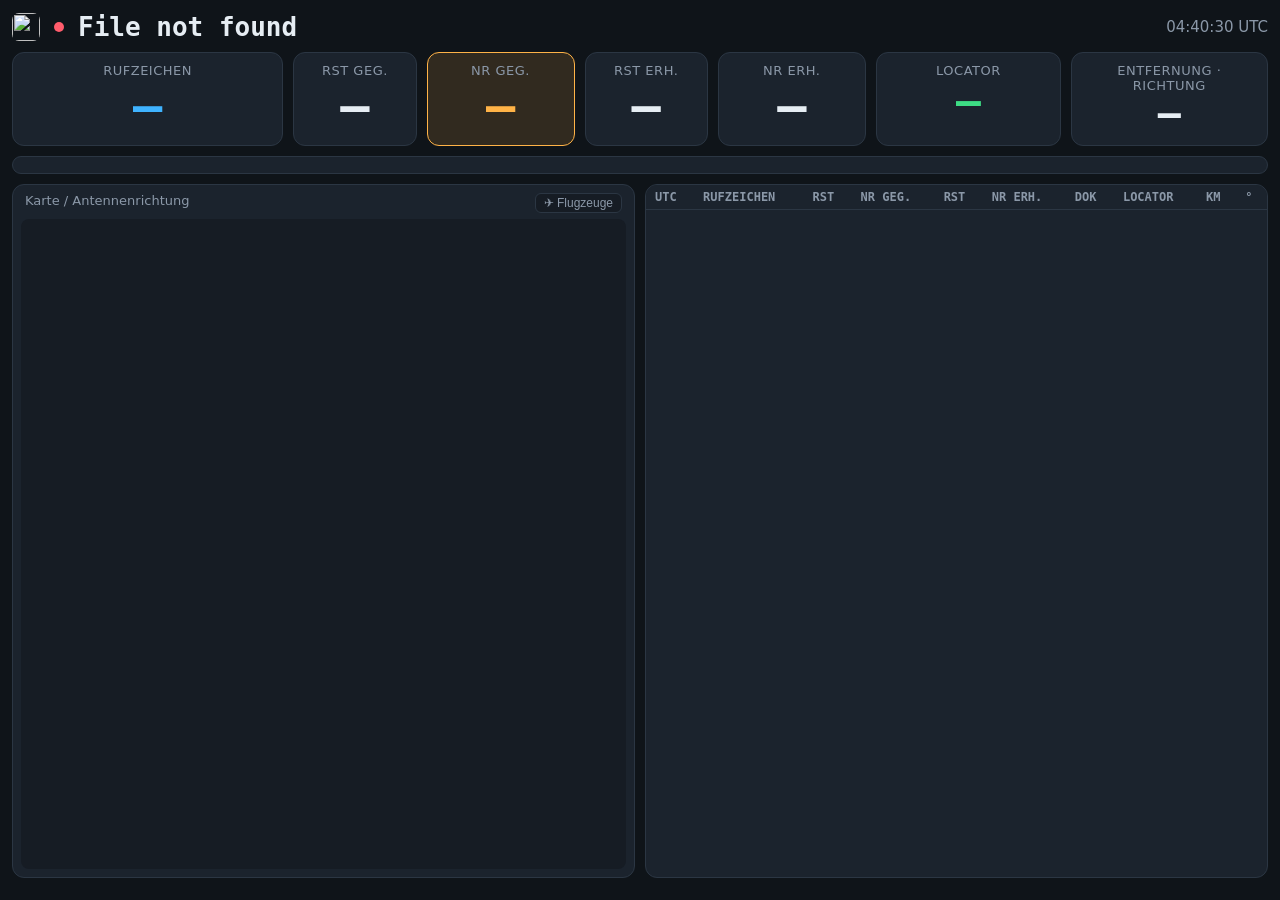
==== commit 8bd5f63d: "Neues Logo: QSO-Pfad zwischen zwei Stationen auf dem Locator-Raster - Logo als SVG (contestlogger/st" ====
--- a/contestlogger/static/operator.html
+++ b/contestlogger/static/operator.html
@@ -4,6 +4,7 @@
 <meta charset="utf-8">
 <title>Operator – ContestLogger</title>
 <meta name="viewport" content="width=device-width, initial-scale=1">
+<link rel="icon" type="image/svg+xml" href="/static/logo.svg">
 <link rel="stylesheet" href="/static/vendor/leaflet.css">
 <style>
   :root { --bg:#0f1419; --bg2:#161c24; --card:#1b232d; --line:#2b3643; --text:#e6edf3; --muted:#8b98a8; --accent:#3fb3ff; --ok:#3ddc84; --warn:#ffb347; --bad:#ff5c6c; --mono:"JetBrains Mono","Cascadia Code",Consolas,monospace; --sans:system-ui,Segoe UI,Roboto,sans-serif; }
@@ -72,12 +73,14 @@
   td.num { text-align:right; }
   tr.new td { background:rgba(61,220,132,.16); }
   tr.dupe td { color:var(--muted); text-decoration:line-through; }
+  .op-logo { width:28px; height:28px; border-radius:7px; flex:none; }
   footer { color:var(--muted); font-size:12px; display:flex; gap:12px; }
   @media (max-width: 1100px) { .tiles { grid-template-columns: repeat(4, 1fr); } .tile.call { grid-column: span 4; } .tile.loc, .tile.geo { grid-column: span 2; } .main { grid-template-columns: 1fr; grid-template-rows: minmax(200px, 3fr) minmax(140px, 2fr); } #map { min-height:160px; } }
 </style>
 </head>
 <body>
 <header>
+  <img src="/static/logo.svg" alt="" class="op-logo">
   <span class="dot" id="conn" title="Verbindung"></span>
   <span class="st" id="station">–</span>
   <span class="meta" id="meta"></span>
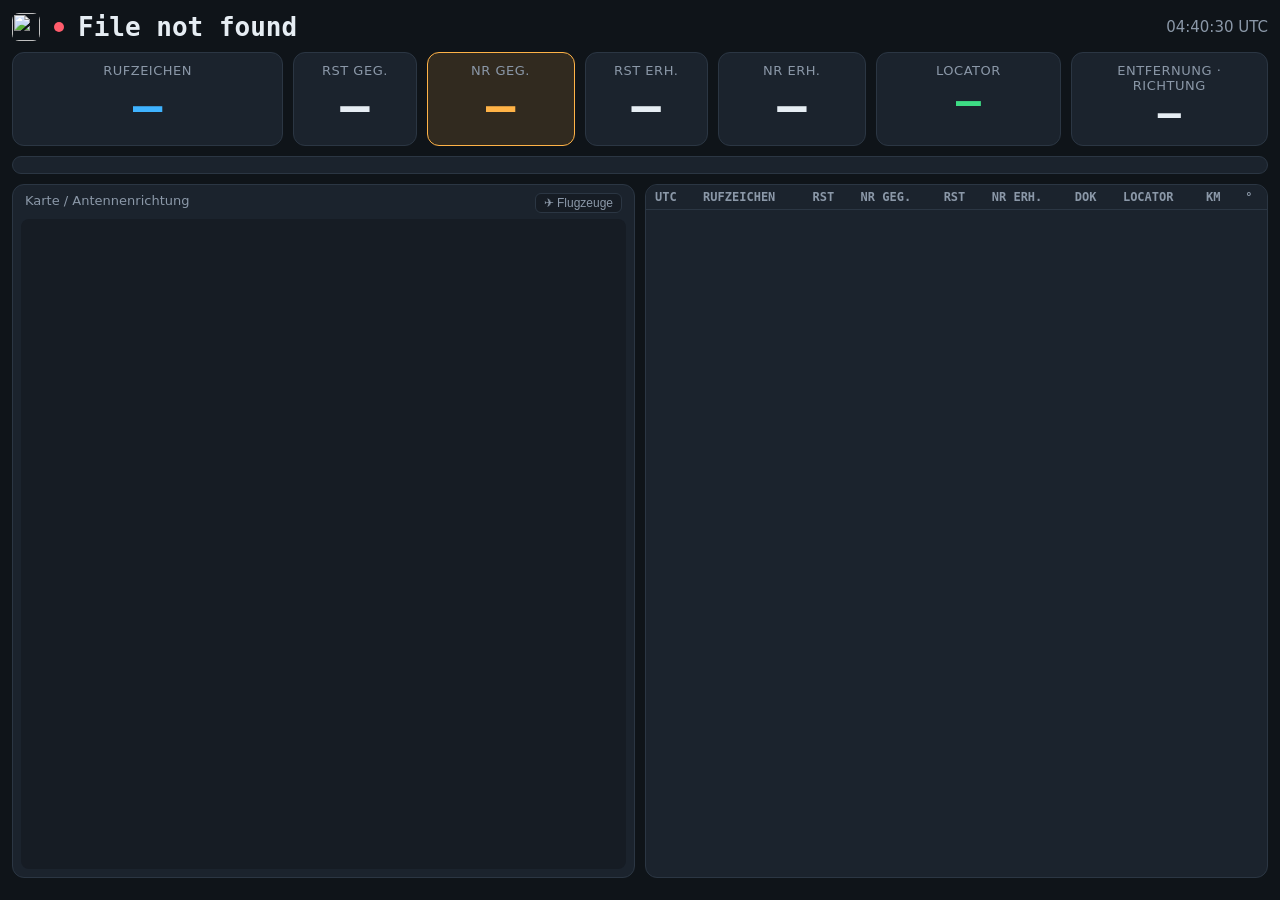
==== commit 56b25329: "Neuer Name: BeamLog (früher ContestLogger) - Oberfläche, Operator-Fenster, Fenstertitel, Hilfe, Will" ====
--- a/contestlogger/static/operator.html
+++ b/contestlogger/static/operator.html
@@ -2,7 +2,7 @@
 <html lang="de">
 <head>
 <meta charset="utf-8">
-<title>Operator – ContestLogger</title>
+<title>Operator – BeamLog</title>
 <meta name="viewport" content="width=device-width, initial-scale=1">
 <link rel="icon" type="image/svg+xml" href="/static/logo.svg">
 <link rel="stylesheet" href="/static/vendor/leaflet.css">
@@ -193,9 +193,9 @@
     document.querySelector(".tile.dok").classList.toggle("hidden", !station.exchange.includes("dok"));
     $("#station").textContent = `${station.call} · ${station.band}`;
     $("#meta").textContent = `${station.locator} · ${station.mode} · ${station.contest}`;
-    document.title = `Operator ${station.call} ${station.band} – ContestLogger`;
+    document.title = `Operator ${station.call} ${station.band} – BeamLog`;
     $("#t-serial").textContent = pad3(station.serial_next);
-    $("#ver").textContent = "ContestLogger " + (info.version || "");
+    $("#ver").textContent = "BeamLog " + (info.version || "");
     try { showRig(await GET(`/api/stations/${sid}/rig`)); } catch (_) { /* */ }
     try { $("#note").textContent = (await GET(`/api/stations/${sid}/opnote`)).text || ""; } catch (_) { /* */ }
   }
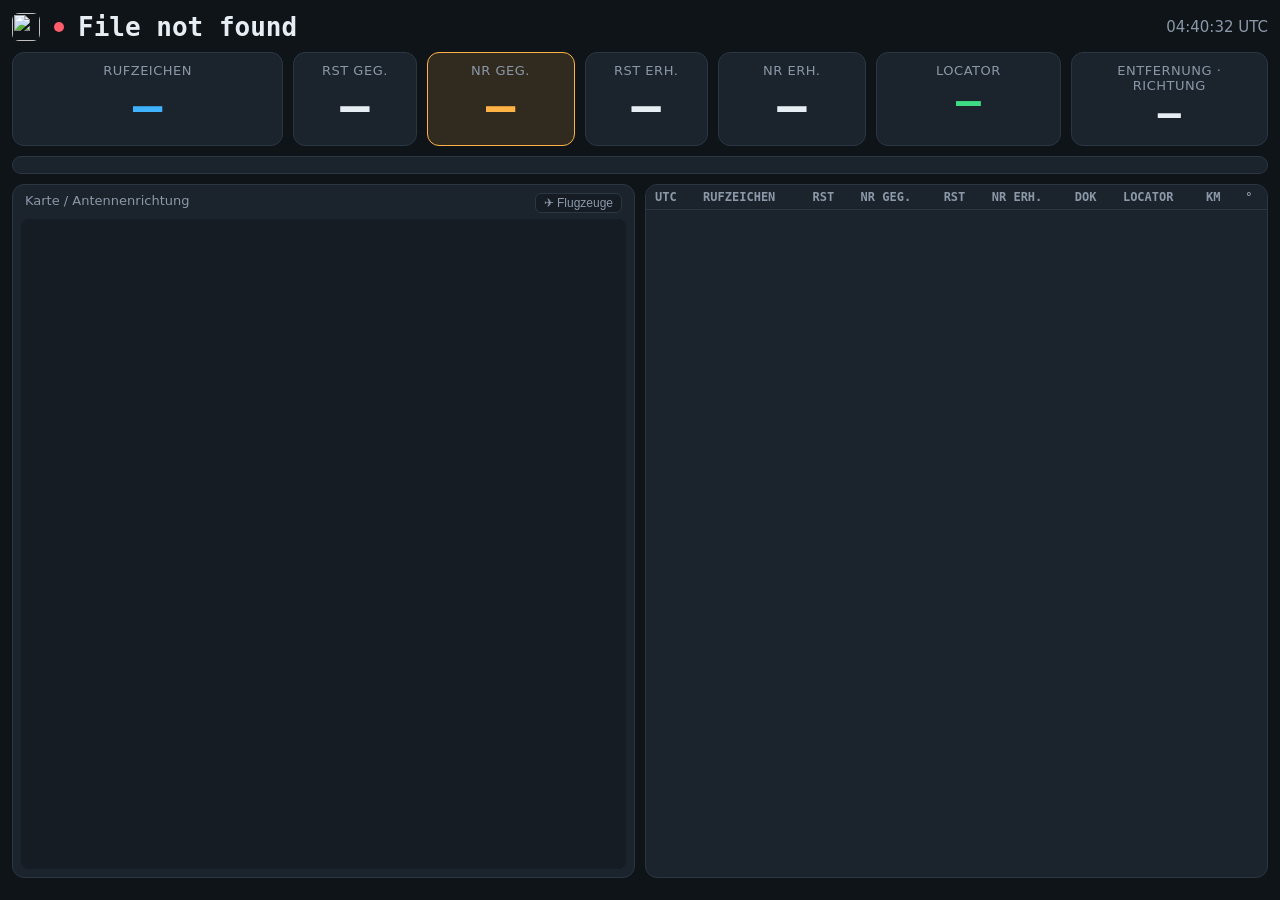
==== commit 356f84d2: "Flugzeuge auf der Karte zeigen in ihre Flugrichtung - Das Flugzeug-Symbol war ein Schriftzeichen (✈)" ====
--- a/contestlogger/static/operator.html
+++ b/contestlogger/static/operator.html
@@ -54,7 +54,7 @@
   .mapcard .mh { display:flex; justify-content:space-between; color:var(--muted); font-size:13px; padding:0 4px 6px; }
   #map { flex:1; min-height:200px; border-radius:8px; background:var(--bg2); position:relative; z-index:0; isolation:isolate; overflow:hidden; }
   .arrow-icon { font-size:26px; color:#ff5c6c; text-shadow:0 0 4px #000; line-height:1; }
-  .plane-icon { line-height:1; text-shadow:0 0 3px #000; }
+  .plane-icon { line-height:1; filter: drop-shadow(0 0 2px rgba(0,0,0,.55)); }
   .plane-tip { font-size:12px; line-height:1.4; max-width:360px; white-space:normal; }
   .plist .soon { color:#ffe066; }
   .pbtn { background:var(--bg2); color:var(--muted); border:1px solid var(--line); border-radius:6px; padding:2px 8px; font-size:12px; cursor:pointer; margin-left:8px; }
@@ -273,7 +273,9 @@
         `Mindesthöhe ${km1(p.req_m)} km → <b style="color:${p.margin_m > 0 ? "#3ddc84" : "#ff6b6b"}">${p.margin_m > 0 ? "+" : ""}${km1(p.margin_m)} km</b> Reserve · ${Math.abs(p.xt_km)} km vom Pfad · Elevation ${p.elev1}° / ${p.elev2}°`,
         p.cross && p.cross.on_path ? `<b>kreuzt in ${p.eta_min != null ? Math.round(p.eta_min) : "> 60"} min</b> um ${p.cross.utc} UTC bei km ${p.cross.km}${p.cross.in_zone ? " ✓ Zone" : ""}${p.cross.margin_m != null ? ` · dort ${p.cross.margin_m > 0 ? "+" : ""}${km1(p.cross.margin_m)} km` : ""}` : ""].filter(Boolean).join("<br>");
       const markers = {};
-      for (const p of r.planes) { const st = p.status || "far"; const big = st === "hot" || p.size === "heavy"; markers[p.hex] = L.marker([p.lat, p.lon], { icon: L.divIcon({ className: "plane-icon", html: `<div style="transform:rotate(${(p.track || 0) - 45}deg);color:${COL[st]};font-size:${big ? 22 : 16}px">✈</div>`, iconSize: [24, 24], iconAnchor: [12, 12] }) }).bindTooltip(tip(p), { className: "plane-tip", direction: "top", offset: [0, -10] }).addTo(m.planes); }
+      // Flugzeug-Symbol als SVG (zeigt nach Norden) und um den Kurs gedreht – unabhängig von Schriftart/Emoji-Darstellung des ✈
+      const planeIcon = (track, col, size) => `<svg viewBox="0 0 24 24" width="${size}" height="${size}" style="display:block;margin:auto;transform:rotate(${Math.round(track || 0)}deg)"><path d="M12 1.6c-.9 0-1.5.8-1.5 1.8V9L2.2 13.9v2.1l8.3-2.6v5.2l-2.2 1.6V22l3.7-1.1 3.7 1.1v-1.8l-2.2-1.6v-5.2l8.3 2.6v-2.1L13.5 9V3.4c0-1-.6-1.8-1.5-1.8z" fill="${col}" stroke="#0b0f14" stroke-width=".9" stroke-linejoin="round"/></svg>`;
+      for (const p of r.planes) { const st = p.status || "far"; const big = st === "hot" || p.size === "heavy"; markers[p.hex] = L.marker([p.lat, p.lon], { icon: L.divIcon({ className: "plane-icon", html: planeIcon(p.track, COL[st], big ? 24 : 18), iconSize: [26, 26], iconAnchor: [13, 13] }) }).bindTooltip(tip(p), { className: "plane-tip", direction: "top", offset: [0, -10] }).addTo(m.planes); }
       const box = $("#plane-list"); box.innerHTML = "";
       const goTo = (p) => { m.map.setView([p.lat, p.lon], Math.max(m.map.getZoom(), 8)); markers[p.hex]?.openTooltip(); };
       for (const p of r.planes.filter((p) => p.status === "hot").slice(0, 5)) { const s = document.createElement("span"); s.className = "hot pl"; s.textContent = `✈ ${p.flight || p.hex} ${p.type} FL${p.fl} · ${Math.abs(p.xt_km)} km vom Pfad · +${km1(p.margin_m)} km`; s.title = tip(p).replace(/<[^>]+>/g, ""); s.onclick = () => goTo(p); box.append(s); }
